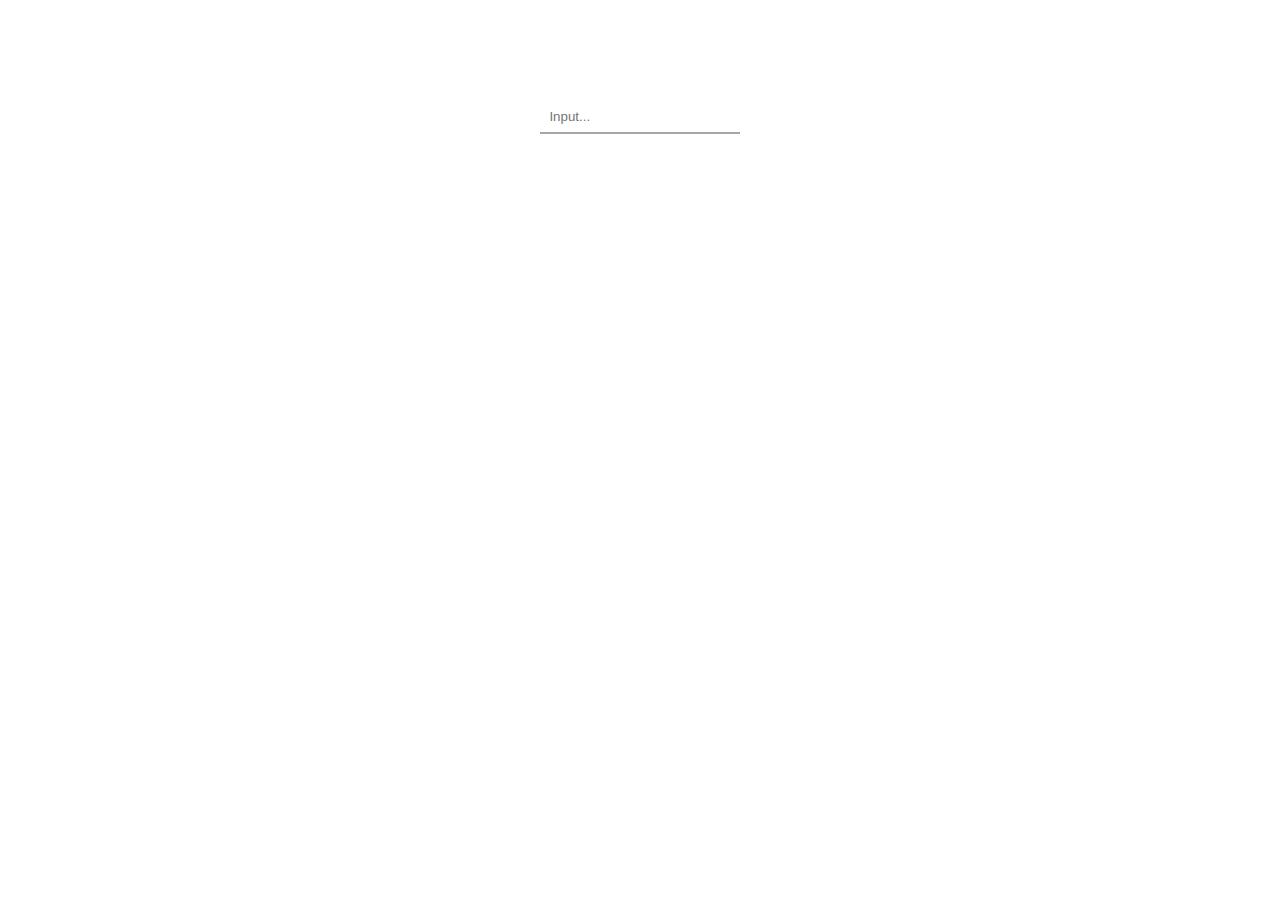
==== index.html @ b842274f "main" ====
<!DOCTYPE html> <!-- html5版本 -->
<html lang="zh-CN">

<head>
    <meta charset="UTF-8">
    <meta http-equiv="X-UA-Compatible" content="IE=edge">
    <meta name="viewport" content="width=device-width, initial-scale=1.0">
    <title>test</title>
    <style>
        .box {
            width: 200px;
            border-bottom: 2px solid rgb(166, 166, 166);
            margin: 100px auto;
        }

        .box input {
            height: 30px;
            border: 0;
            outline: none;
        }
    </style>
</head>

<body>
    <div class="box">
        <input type="text" value="" placeholder="  Input...">
    </div>

    <script>
        //var lab = document.querySelector('');
        var inp = document.querySelector('input');
        inp.onclick = function () {
            inp.value = '';
        }
        //inp.onmouseout = function () { inp.style.backgroundColor = "black"; }
        console.dir(inp);
    </script>
</body>

</html>
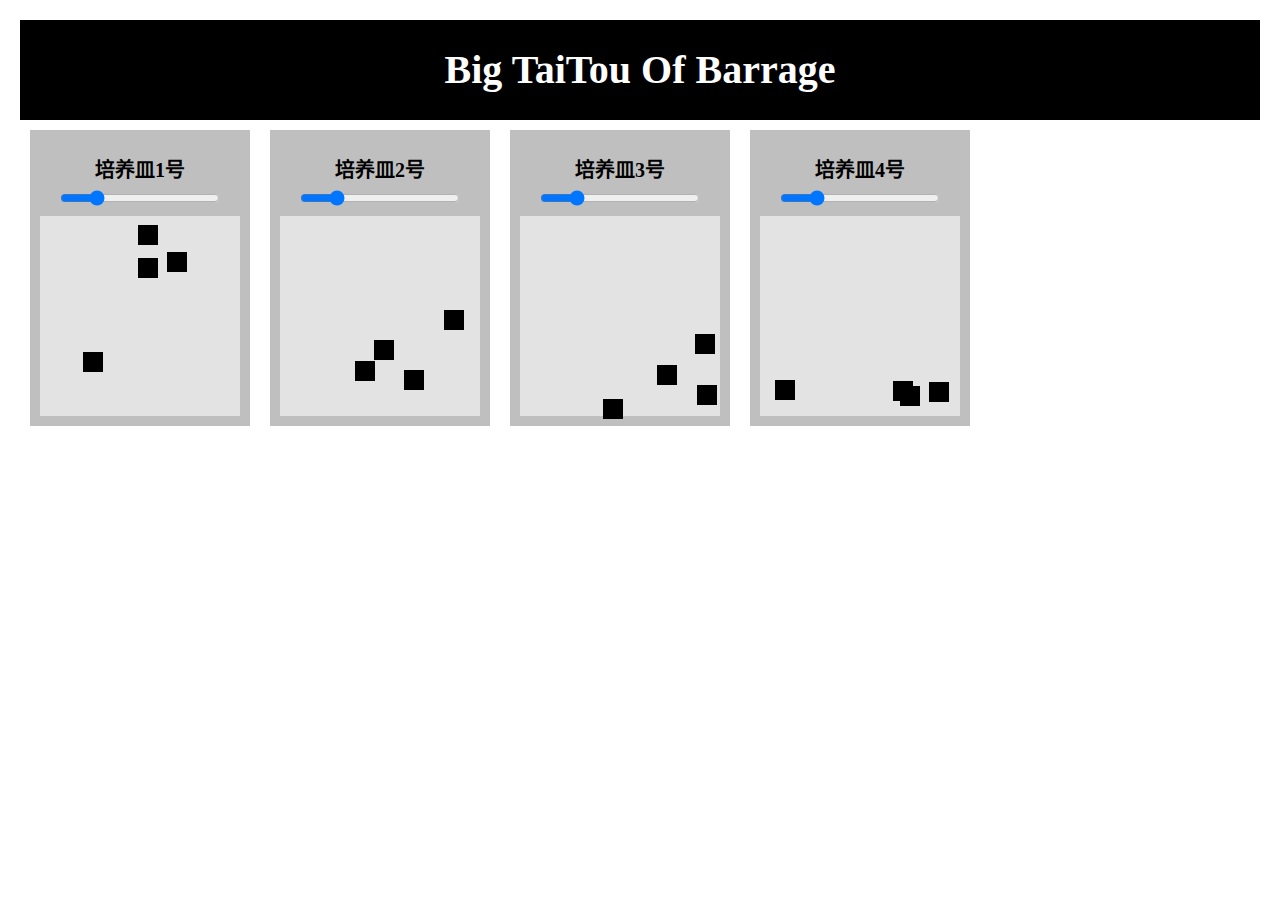
==== commit 00866b0b: "main" ====
--- a/index.html
+++ b/index.html
@@ -1,39 +1,184 @@
-<!DOCTYPE html> <!-- html5版本 -->
+<!DOCTYPE html>
 <html lang="zh-CN">
 
 <head>
     <meta charset="UTF-8">
     <meta http-equiv="X-UA-Compatible" content="IE=edge">
     <meta name="viewport" content="width=device-width, initial-scale=1.0">
-    <title>test</title>
+    <title></title>
+    <link rel="icon" href=".\pic\close.png">
     <style>
-        .box {
-            width: 200px;
-            border-bottom: 2px solid rgb(166, 166, 166);
-            margin: 100px auto;
+        #head {
+            height: 100px;
+            background-color: #000;
+            color: white;
+            font: bold 40px/100px 微软雅黑;
+            text-align: center;
         }
 
-        .box input {
-            height: 30px;
-            border: 0;
-            outline: none;
+        .box {
+            float: left;
+            border: 0px solid #000;
+            background-color: rgb(191, 191, 191);
+            margin: 10px;
+        }
+
+        .title {
+            margin-top: 20px;
+            color: #000;
+            font: bold 20px/40px 微软雅黑;
+            text-align: center;
+        }
+
+        input {
+            display: block;
+            margin: 0px auto;
+            width: 160px;
+        }
+
+        .par_box {
+            position: relative;
+            border: 0px solid rgb(0, 0, 0);
+            padding: 100px;
+            margin: 10px;
+            background-color: rgb(227, 227, 227);
+        }
+
+        .cube {
+            width: 20px;
+            height: 20px;
+            background-color: #000;
+            /* color: #fff; */
+            text-align: center;
+            position: absolute;
         }
     </style>
 </head>
 
-<body>
+<body style="margin: 20px;">
+    <div id="head">Big TaiTou Of Barrage</div>
     <div class="box">
-        <input type="text" value="" placeholder="  Input...">
+        <div class="title"></div>
+        <input type="range" max="5" min="0" step="0.01" value="1">
+        <div class="box par_box" style="width: 0;">
+            <div class="cube">1</div>
+            <div class="cube">2</div>
+            <div class="cube">3</div>
+            <div class="cube">4</div>
+        </div>
+    </div>
+    <div class="box">
+        <div class="title"></div>
+        <input type="range" max="5" min="0" step="0.01" value="1">
+        <div class="box par_box" style="width: 0;">
+            <div class="cube">1</div>
+            <div class="cube">2</div>
+            <div class="cube">3</div>
+            <div class="cube">4</div>
+        </div>
+    </div>
+    <div class="box">
+        <div class="title"></div>
+        <input type="range" max="5" min="0" step="0.01" value="1">
+        <div class="box par_box" style="width: 0;">
+            <div class="cube">1</div>
+            <div class="cube">2</div>
+            <div class="cube">3</div>
+            <div class="cube">4</div>
+        </div>
+    </div>
+    <div class="box">
+        <div class="title"></div>
+        <input type="range" max="5" min="0" step="0.01" value="1">
+        <div class="box par_box" style="width: 0;">
+            <div class="cube">1</div>
+            <div class="cube">2</div>
+            <div class="cube">3</div>
+            <div class="cube">4</div>
+        </div>
+
     </div>
 
     <script>
-        //var lab = document.querySelector('');
-        var inp = document.querySelector('input');
-        inp.onclick = function () {
-            inp.value = '';
+        document.getElementById('head').onclick = function () { // 单击head 滑块值变化
+            for (i in document.getElementsByTagName('input')) {
+                if (Number(i) != i) { continue }
+                var spd_s = document.getElementsByTagName('input')[i].value;
+                document.getElementsByTagName('input')[i].value = spd_s == 0 ? 1 : 0;
+            }
         }
-        //inp.onmouseout = function () { inp.style.backgroundColor = "black"; }
-        console.dir(inp);
+        for (box_i in document.getElementsByClassName('par_box')) { // 遍历par_box 分别添加动画
+            if (Number(box_i) != box_i) { continue }
+            document.getElementsByClassName('title')[box_i].innerHTML = '培养皿' + (Number(box_i) + 1) + '号';
+            var par_box = document.getElementsByClassName('par_box')[box_i];
+            for (i in par_box.children) { // i被赋值7次
+                if (Number(i) != i) { continue }
+                anima_cube(par_box.children[i], par_box, box_i);
+            }
+        }
+
+        function anima_cube(m_box, par_box, box_i) { //单个cube动画
+            var par_box_width = par_box.clientWidth - m_box.offsetWidth;
+            var par_box_height = par_box.clientHeight - m_box.offsetHeight;
+            m_box.style.left = Math.random() * par_box_width + "px";
+            m_box.style.top = Math.random() * par_box_height + "px";
+            var x = m_box.offsetLeft; var y = m_box.offsetTop; //初始位置
+            var a = Math.random() * 2;
+            var b = Math.random() * 2; //初始速度
+            switch (Number(box_i)) {
+                case 0: move_0(); break;
+                case 1: move_1(); break;
+                case 2: move_2(); break;
+                case 3: move_3(); break;
+                default: console.log("运动函数未执行 box_i=", box_i); break;
+            }
+
+            function move_0() { //帧率60
+                var spd = Number(document.getElementsByTagName('input')[box_i].value);
+                if (spd) {
+                    if (x <= 0 || x >= par_box_width) { a = -a; x = 0; }
+                    if (y <= 0 || y >= par_box_height) { b = -b; y = 0; }
+                    x += a * spd; y += b * spd;
+                    m_box.style.left = x + "px"; m_box.style.top = y + "px";
+                }
+                window.requestAnimationFrame(move_0); //形成迭代 
+            }
+            function move_1() {
+                var spd = Number(document.getElementsByTagName('input')[box_i].value);
+                if (spd) {
+                    if (x <= 0 || x >= par_box_width) { a = -a; }
+                    if (y <= 0 || y >= par_box_height) { b = -b; }
+                    x += a * spd; y += b * spd;
+                    m_box.style.left = x + "px"; m_box.style.top = y + "px";
+                }
+                window.requestAnimationFrame(move_1);
+            }
+            function move_2() {
+                var spd = Number(document.getElementsByTagName('input')[box_i].value);
+                if (spd) {
+                    b += 0.1;
+                    if (x <= 0 || x >= par_box_width) { a = -a; }
+                    if (y <= 0 || y >= par_box_height) { b = -b; b += 0.1; }
+                    x += a * spd; y += b * spd;
+                    m_box.style.left = x + "px"; m_box.style.top = y + "px";
+                }
+                window.requestAnimationFrame(move_2);
+            }
+            function move_3() {
+                var spd = Number(document.getElementsByTagName('input')[box_i].value);
+                if (spd) {
+                    if (x <= 0 || x >= par_box_width) { a = -a; }
+                    if (y <= 0 || y >= par_box_height) { b = -b; }
+                    if (y > 50 && y < 110 && x > 50 && x < 110) {
+                        if (a > 0) { x = 110 } else { x = 50 }
+                        if (b > 0) { y = 110 } else { y = 50 }
+                    }
+                    x += a * spd; y += b * spd;
+                    m_box.style.left = x + "px"; m_box.style.top = y + "px";
+                }
+                window.requestAnimationFrame(move_3);
+            }
+        }
     </script>
 </body>
 
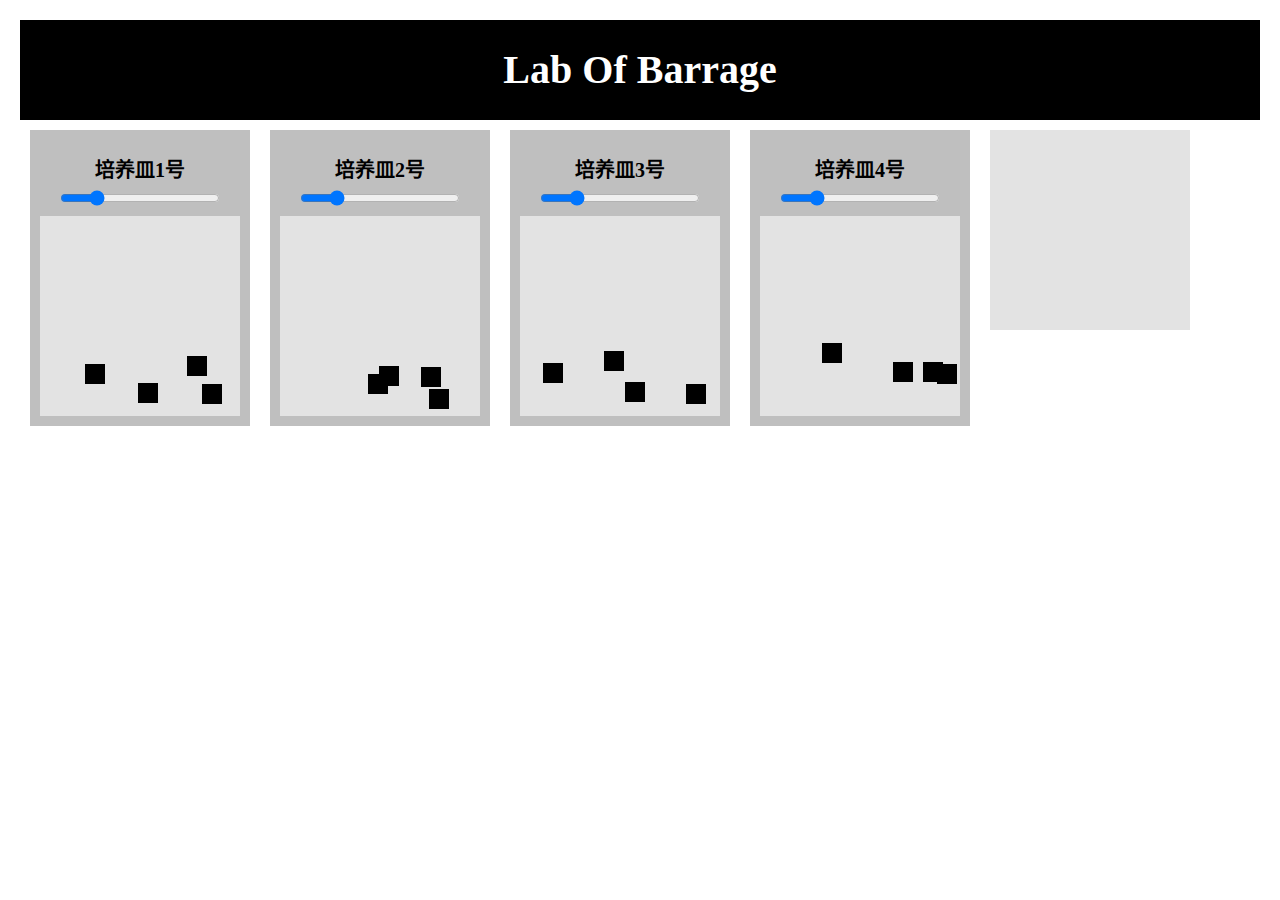
==== commit 86328356: "main" ====
--- a/index.html
+++ b/index.html
@@ -16,7 +16,7 @@
             text-align: center;
         }
 
-        .box {
+        .box{
             float: left;
             border: 0px solid #000;
             background-color: rgb(191, 191, 191);
@@ -56,7 +56,7 @@
 </head>
 
 <body style="margin: 20px;">
-    <div id="head">Big TaiTou Of Barrage</div>
+    <div id="head">Lab Of Barrage</div>
     <div class="box">
         <div class="title"></div>
         <input type="range" max="5" min="0" step="0.01" value="1">
@@ -96,8 +96,8 @@
             <div class="cube">3</div>
             <div class="cube">4</div>
         </div>
-
     </div>
+    <a class='box par_box' href="./barrage_game.html"></a>
 
     <script>
         document.getElementById('head').onclick = function () { // 单击head 滑块值变化
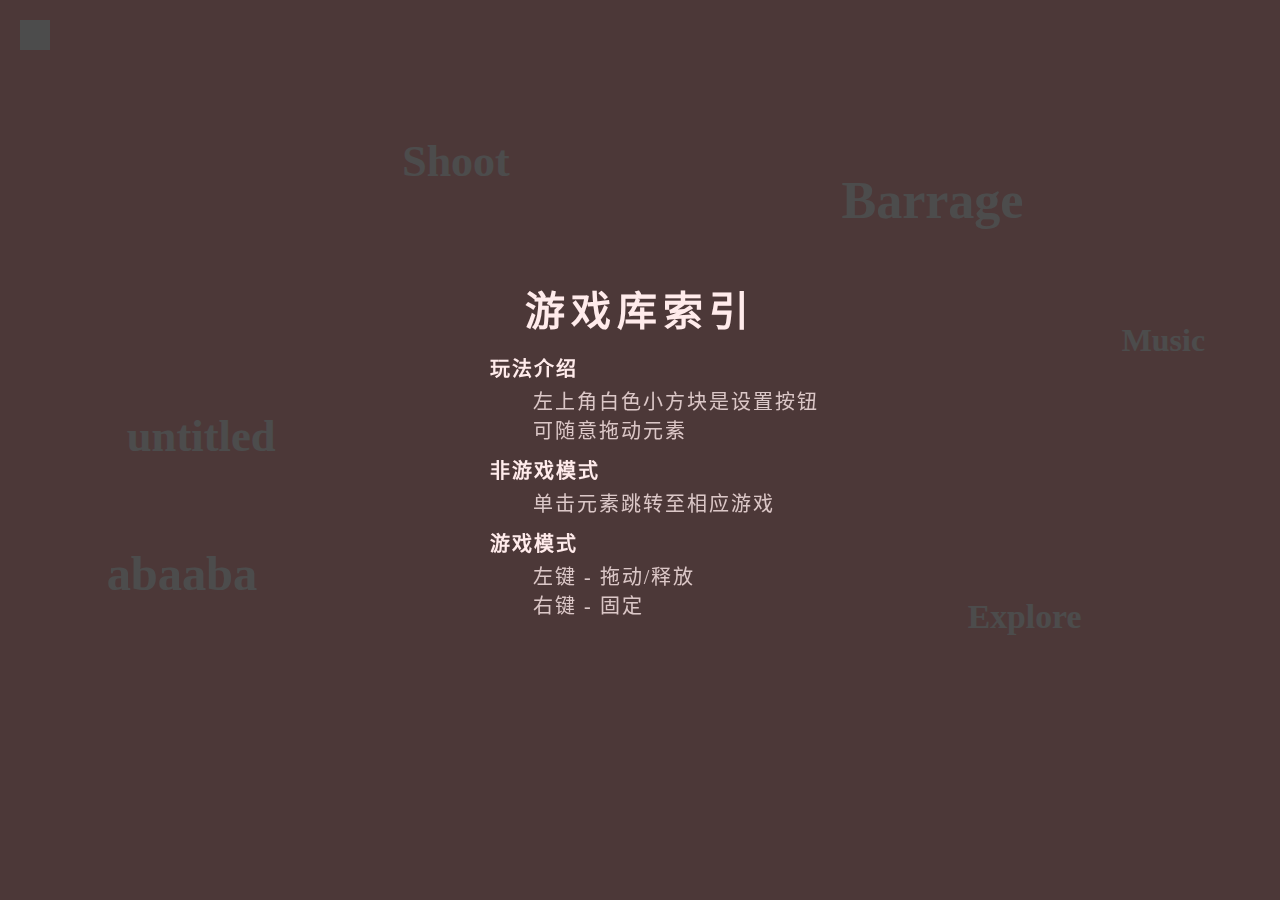
==== commit fd9e2686: "Main" ====
--- a/index.html
+++ b/index.html
@@ -4,182 +4,62 @@
 <head>
     <meta charset="UTF-8">
     <meta http-equiv="X-UA-Compatible" content="IE=edge">
-    <meta name="viewport" content="width=device-width, initial-scale=1.0">
-    <title></title>
-    <link rel="icon" href=".\pic\close.png">
-    <style>
-        #head {
-            height: 100px;
-            background-color: #000;
-            color: white;
-            font: bold 40px/100px 微软雅黑;
-            text-align: center;
-        }
-
-        .box{
-            float: left;
-            border: 0px solid #000;
-            background-color: rgb(191, 191, 191);
-            margin: 10px;
-        }
-
-        .title {
-            margin-top: 20px;
-            color: #000;
-            font: bold 20px/40px 微软雅黑;
-            text-align: center;
-        }
-
-        input {
-            display: block;
-            margin: 0px auto;
-            width: 160px;
-        }
-
-        .par_box {
-            position: relative;
-            border: 0px solid rgb(0, 0, 0);
-            padding: 100px;
-            margin: 10px;
-            background-color: rgb(227, 227, 227);
-        }
-
-        .cube {
-            width: 20px;
-            height: 20px;
-            background-color: #000;
-            /* color: #fff; */
-            text-align: center;
-            position: absolute;
-        }
-    </style>
+    <meta name="viewport" content="width=device-width, initial-scale=1.0, user-scalable=no">
+    <title>Game Lib</title>
+    <link rel="icon" href="./close.png">
+    <link rel="stylesheet" href="./index.css">
 </head>
 
-<body style="margin: 20px;">
-    <div id="head">Lab Of Barrage</div>
-    <div class="box">
-        <div class="title"></div>
-        <input type="range" max="5" min="0" step="0.01" value="1">
-        <div class="box par_box" style="width: 0;">
-            <div class="cube">1</div>
-            <div class="cube">2</div>
-            <div class="cube">3</div>
-            <div class="cube">4</div>
+<body>
+    <div id="info" class="full">
+        <p>游戏库索引</p> <br>
+        <ul>玩法介绍
+            <li>左上角白色小方块是设置按钮</li>
+            <li>可随意拖动元素</li>
+        </ul> <br>
+        <ul>非游戏模式
+            <li>单击元素跳转至相应游戏</li>
+        </ul> <br>
+        <ul>游戏模式
+            <li>左键 - 拖动/释放</li>
+            <li>右键 - 固定</li>
+        </ul>
+    </div>
+    <div id="btn" tabindex="1"></div>
+    <div id="option" class="full">
+        <div>
+            <p>游戏模式</p>
+            <input type="button" style="
+            background-color: #fff; 
+            border-radius: 30px; 
+            width: 100px;" value="OFF"></input>
+        </div>
+        <div>
+            <p>重力系数</p>
+            <p>gravity</p> <input type="range" min="0" max="0.2" step="1e-4" value="0.05"></input>
+        </div>
+        <div>
+            <p>空气摩擦</p>
+            <p>f_air</p> <input type="range" min="0" max="1e-2" step="1e-4" value="1e-3"></input>
+        </div>
+        <div>
+            <p>地面摩擦</p>
+            <p>f_ground</p> <input type="range" min="0" max="1e-3" step="1e-5" value="1e-4"></input>
+        </div>
+        <div>
+            <p>碰撞系数</p>
+            <p>damp</p> <input type="range" min="0" max="1" step="1e-3" value="0.6"></input>
         </div>
     </div>
-    <div class="box">
-        <div class="title"></div>
-        <input type="range" max="5" min="0" step="0.01" value="1">
-        <div class="box par_box" style="width: 0;">
-            <div class="cube">1</div>
-            <div class="cube">2</div>
-            <div class="cube">3</div>
-            <div class="cube">4</div>
-        </div>
+    <div id="body" class="full">
+        <div class="unit">Barrage</div>
+        <div class="unit">Shoot</div>
+        <div class="unit">Music</div>
+        <div class="unit">Explore</div>
+        <div class="unit">abaaba</div>
+        <div class="unit">untitled</div>
     </div>
-    <div class="box">
-        <div class="title"></div>
-        <input type="range" max="5" min="0" step="0.01" value="1">
-        <div class="box par_box" style="width: 0;">
-            <div class="cube">1</div>
-            <div class="cube">2</div>
-            <div class="cube">3</div>
-            <div class="cube">4</div>
-        </div>
-    </div>
-    <div class="box">
-        <div class="title"></div>
-        <input type="range" max="5" min="0" step="0.01" value="1">
-        <div class="box par_box" style="width: 0;">
-            <div class="cube">1</div>
-            <div class="cube">2</div>
-            <div class="cube">3</div>
-            <div class="cube">4</div>
-        </div>
-    </div>
-    <a class='box par_box' href="./barrage_game.html"></a>
-
-    <script>
-        document.getElementById('head').onclick = function () { // 单击head 滑块值变化
-            for (i in document.getElementsByTagName('input')) {
-                if (Number(i) != i) { continue }
-                var spd_s = document.getElementsByTagName('input')[i].value;
-                document.getElementsByTagName('input')[i].value = spd_s == 0 ? 1 : 0;
-            }
-        }
-        for (box_i in document.getElementsByClassName('par_box')) { // 遍历par_box 分别添加动画
-            if (Number(box_i) != box_i) { continue }
-            document.getElementsByClassName('title')[box_i].innerHTML = '培养皿' + (Number(box_i) + 1) + '号';
-            var par_box = document.getElementsByClassName('par_box')[box_i];
-            for (i in par_box.children) { // i被赋值7次
-                if (Number(i) != i) { continue }
-                anima_cube(par_box.children[i], par_box, box_i);
-            }
-        }
-
-        function anima_cube(m_box, par_box, box_i) { //单个cube动画
-            var par_box_width = par_box.clientWidth - m_box.offsetWidth;
-            var par_box_height = par_box.clientHeight - m_box.offsetHeight;
-            m_box.style.left = Math.random() * par_box_width + "px";
-            m_box.style.top = Math.random() * par_box_height + "px";
-            var x = m_box.offsetLeft; var y = m_box.offsetTop; //初始位置
-            var a = Math.random() * 2;
-            var b = Math.random() * 2; //初始速度
-            switch (Number(box_i)) {
-                case 0: move_0(); break;
-                case 1: move_1(); break;
-                case 2: move_2(); break;
-                case 3: move_3(); break;
-                default: console.log("运动函数未执行 box_i=", box_i); break;
-            }
-
-            function move_0() { //帧率60
-                var spd = Number(document.getElementsByTagName('input')[box_i].value);
-                if (spd) {
-                    if (x <= 0 || x >= par_box_width) { a = -a; x = 0; }
-                    if (y <= 0 || y >= par_box_height) { b = -b; y = 0; }
-                    x += a * spd; y += b * spd;
-                    m_box.style.left = x + "px"; m_box.style.top = y + "px";
-                }
-                window.requestAnimationFrame(move_0); //形成迭代 
-            }
-            function move_1() {
-                var spd = Number(document.getElementsByTagName('input')[box_i].value);
-                if (spd) {
-                    if (x <= 0 || x >= par_box_width) { a = -a; }
-                    if (y <= 0 || y >= par_box_height) { b = -b; }
-                    x += a * spd; y += b * spd;
-                    m_box.style.left = x + "px"; m_box.style.top = y + "px";
-                }
-                window.requestAnimationFrame(move_1);
-            }
-            function move_2() {
-                var spd = Number(document.getElementsByTagName('input')[box_i].value);
-                if (spd) {
-                    b += 0.1;
-                    if (x <= 0 || x >= par_box_width) { a = -a; }
-                    if (y <= 0 || y >= par_box_height) { b = -b; b += 0.1; }
-                    x += a * spd; y += b * spd;
-                    m_box.style.left = x + "px"; m_box.style.top = y + "px";
-                }
-                window.requestAnimationFrame(move_2);
-            }
-            function move_3() {
-                var spd = Number(document.getElementsByTagName('input')[box_i].value);
-                if (spd) {
-                    if (x <= 0 || x >= par_box_width) { a = -a; }
-                    if (y <= 0 || y >= par_box_height) { b = -b; }
-                    if (y > 50 && y < 110 && x > 50 && x < 110) {
-                        if (a > 0) { x = 110 } else { x = 50 }
-                        if (b > 0) { y = 110 } else { y = 50 }
-                    }
-                    x += a * spd; y += b * spd;
-                    m_box.style.left = x + "px"; m_box.style.top = y + "px";
-                }
-                window.requestAnimationFrame(move_3);
-            }
-        }
-    </script>
+    <script src="./index.js"></script>
 </body>
 
 </html>--- a/index.css
+++ b/index.css
@@ -0,0 +1,145 @@
+* {
+    margin: 0;
+    padding: 0;
+    user-select: none;
+    cursor: url(./cursor.ico) 16 16, auto;
+    touch-action: none;
+}
+
+.full {
+    position: absolute;
+    display: flex;
+    width: 100%;
+    height: 100%;
+    background-color: #fbb;
+}
+
+#info {
+    z-index: 10;
+    background-color: #000;
+    filter: opacity(0.7);
+    color: #fff;
+    font: 20px 微软雅黑;
+    text-align: center;
+    letter-spacing: 2px;
+    line-height: 11px;
+    white-space: nowrap;
+    display: flex;
+    flex-direction: column;
+    animation: fade 1.5s cubic-bezier(0, 0.61, 0.62, 1);
+    justify-content: center;
+    align-items: center;
+}
+
+#info>p {
+    font: bold 40px 微软雅黑;
+    letter-spacing: 6px;
+    line-height: 60px;
+}
+
+#info>ul {
+    width: 300px;
+    font: bold 20px 微软雅黑;
+    text-align: left;
+    line-height: 33px;
+    list-style-type: none;
+    flex-direction: column;
+    align-items: center;
+}
+
+#info>ul>li {
+    position: relative;
+    left: 43px;
+    filter: opacity(0.8);
+    font: 20px 微软雅黑;
+}
+
+@keyframes fade {
+    0% {
+        opacity: 0;
+        letter-spacing: 10px;
+    }
+
+    100% {
+        opacity: 1;
+        letter-spacing: 2px;
+    }
+}
+
+#btn {
+    position: absolute;
+    top: 20px;
+    left: 20px;
+    width: 30px;
+    height: 30px;
+    z-index: 7;
+    background-color: #fff;
+    /* border-radius: 20px; */
+    /* filter: opacity(0.5); */
+}
+
+@keyframes slide {
+    0% {
+        opacity: 0;
+        top: -2%;
+    }
+
+    100% {
+        opacity: 1;
+        top: 0%
+    }
+}
+
+#option {
+    width: 375px;
+    left: 0;
+    z-index: 5;
+    background-color: #000;
+    filter: opacity(0.7);
+    display: flex;
+    flex-wrap: wrap;
+    align-content: center;
+    flex-direction: row;
+    display: none;
+    justify-content: center;
+}
+
+#option>* {
+    position: relative;
+    height: 90px;
+    width: 277px;
+    display: flex;
+    flex-direction: row;
+    justify-content: space-between;
+    flex-wrap: wrap;
+    align-content: center;
+    align-items: center;
+}
+
+#option p {
+    color: #fff;
+    font: 500 20px 微软雅黑;
+    letter-spacing: 1px;
+    text-align: center;
+}
+
+#option input {
+    width: 200px;
+    height: 40px;
+    border: 0;
+    margin: auto;
+    color: #fbb;
+    font: 600 20px 微软雅黑;
+}
+
+.unit {
+    position: absolute;
+    width: auto;
+    height: auto;
+    color: #fff;
+    font: bold 40px 微软雅黑;
+    line-height: 0.9;
+    white-space: nowrap;
+    /* background-color: #334fab; */
+    /* transform: rotate(0deg); */
+}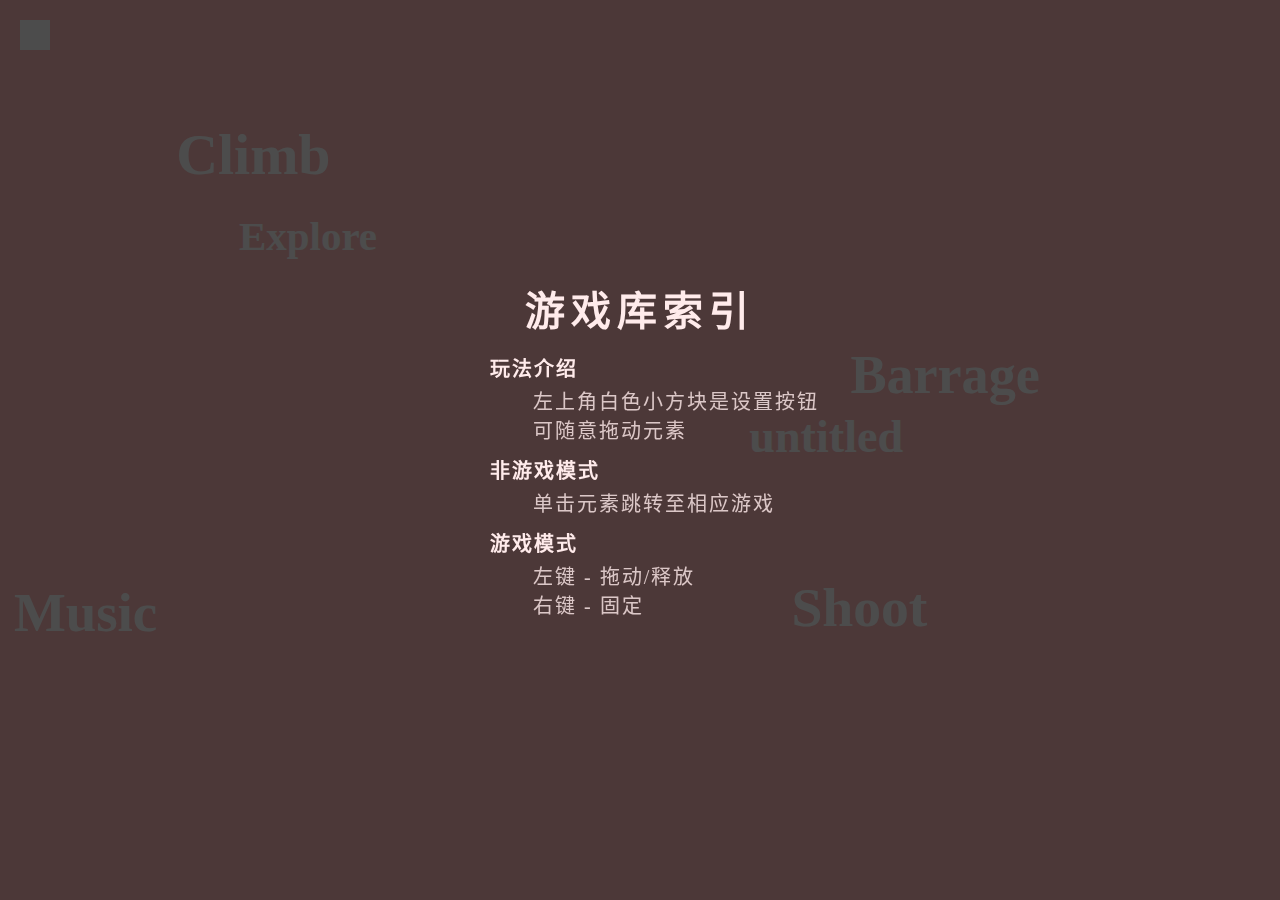
==== commit c840b5dd: "新增Climb游戏 demo" ====
--- a/index.html
+++ b/index.html
@@ -56,7 +56,7 @@
         <div class="unit">Shoot</div>
         <div class="unit">Music</div>
         <div class="unit">Explore</div>
-        <div class="unit">abaaba</div>
+        <div class="unit">Climb</div>
         <div class="unit">untitled</div>
     </div>
     <script src="./index.js"></script>
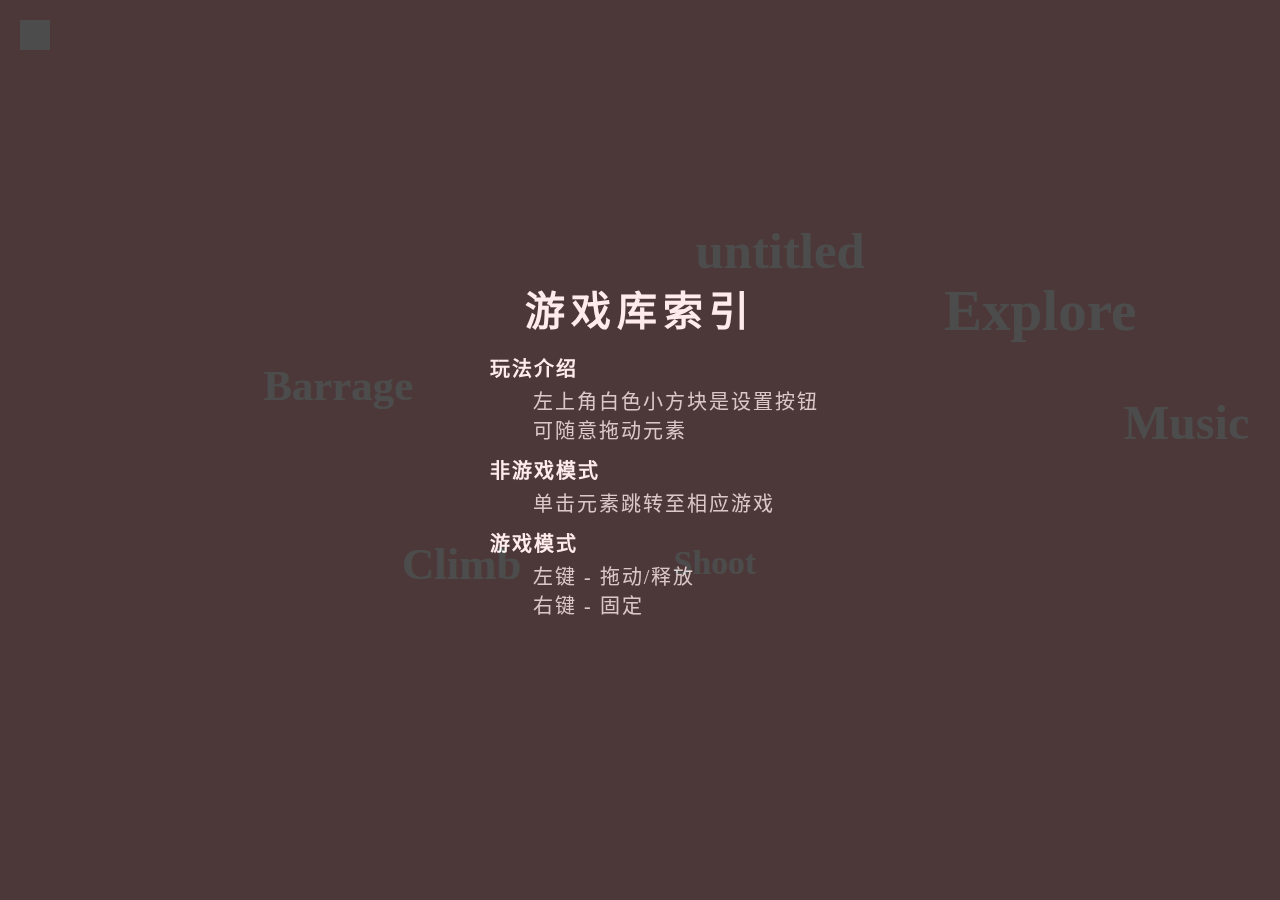
==== commit 8d660871: "Climb 优化 --合并commit" ====
--- a/index.html
+++ b/index.html
@@ -52,12 +52,12 @@
         </div>
     </div>
     <div id="body" class="full">
-        <div class="unit">Barrage</div>
-        <div class="unit">Shoot</div>
-        <div class="unit">Music</div>
-        <div class="unit">Explore</div>
-        <div class="unit">Climb</div>
-        <div class="unit">untitled</div>
+        <div class="unit" data-url="./Barrage/game.html">Barrage</div>
+        <div class="unit" data-url="">Shoot</div>
+        <div class="unit" data-url="">Music</div>
+        <div class="unit" data-url="">Explore</div>
+        <div class="unit" data-url="./Climb/game.html">Climb</div>
+        <div class="unit" data-url="">untitled</div>
     </div>
     <script src="./index.js"></script>
 </body>
